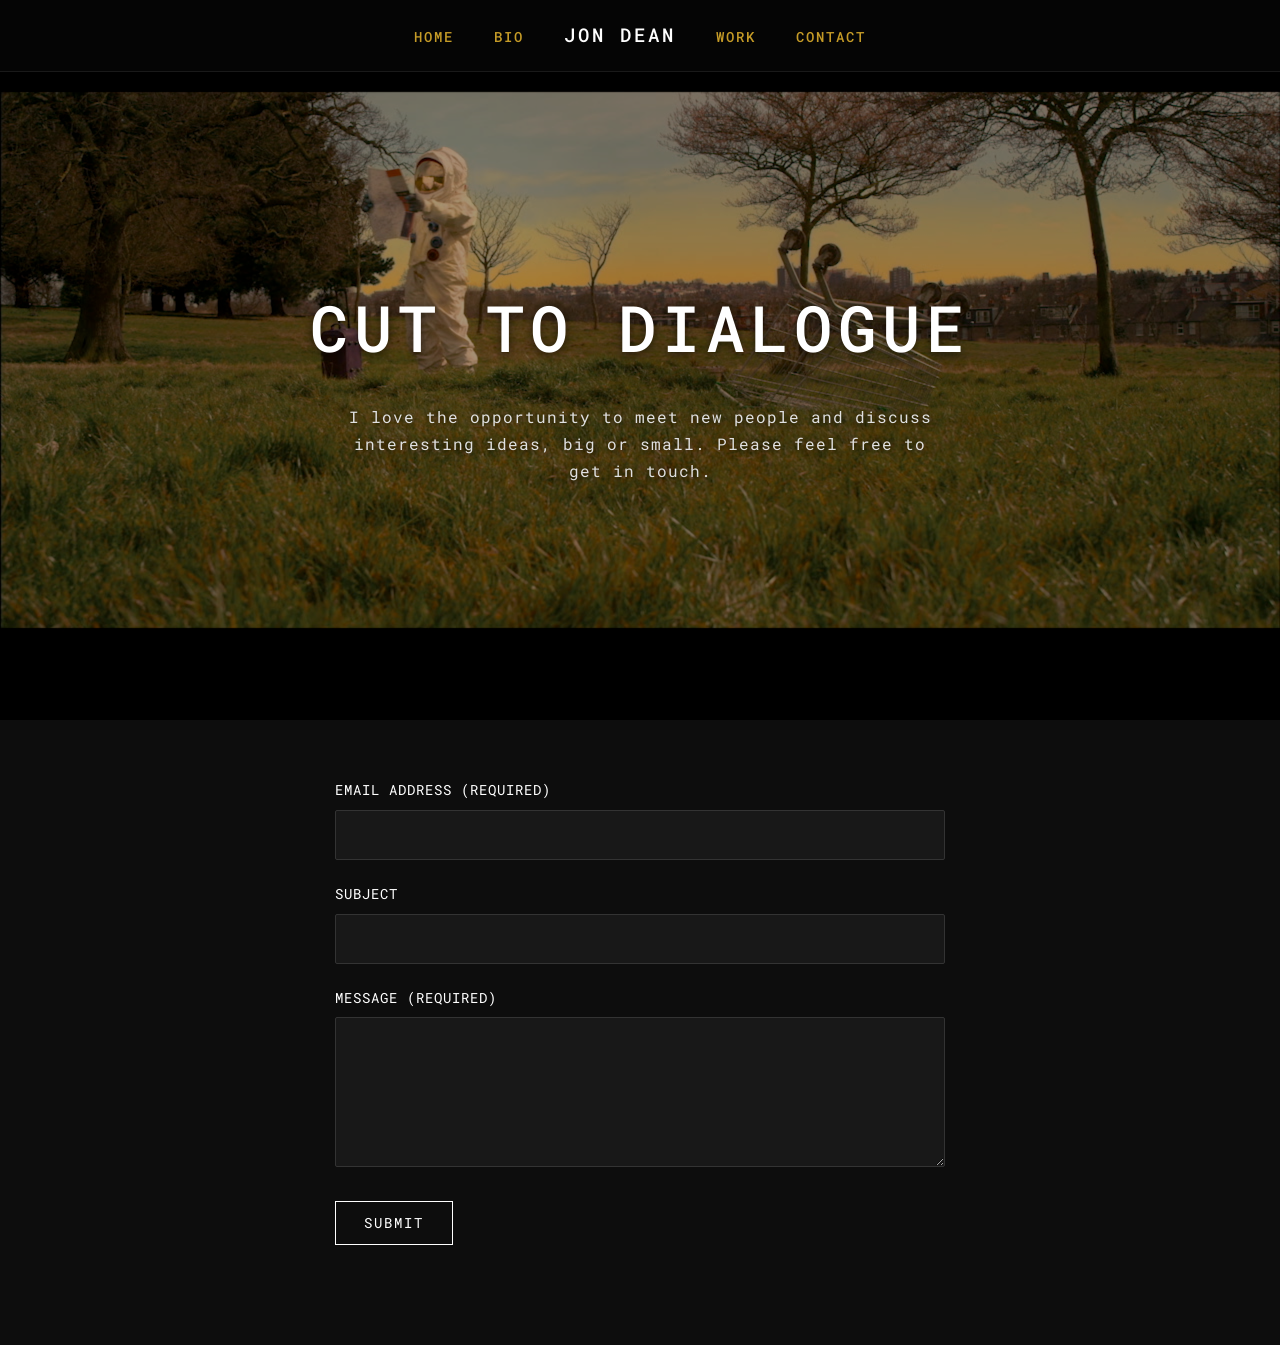
==== contact.html @ fa794639 "Updated typography and button sizes" ====
<!DOCTYPE html>
<html lang="en">
<head>
  <meta charset="UTF-8">
  <meta name="viewport" content="width=device-width, initial-scale=1.0">
  <title>Contact | Jon Dean - Film & TV Editor</title>
  <link rel="stylesheet" href="style.css">
  <link rel="preconnect" href="https://fonts.googleapis.com">
  <link rel="preconnect" href="https://fonts.gstatic.com" crossorigin>
  <link href="https://fonts.googleapis.com/css2?family=Roboto+Mono:ital,wght@0,100..700;1,100..700&display=swap" rel="stylesheet">
</head>
<body class="contact-page">

  <!-- NAVIGATION HEADER -->
  <header class="navbar">
    <nav>
      <ul>
        <li><a href="index.html#home">HOME</a></li>
        <li><a href="index.html#bio">BIO</a></li>
        <li class="logo"><a href="index.html#home">JON DEAN</a></li>
        <li><a href="work.html">WORK</a></li>
        <li><a href="contact.html">CONTACT</a></li>
      </ul>
    </nav>
  </header>

  <!-- HERO BANNER SECTION -->
  <section class="contact-hero">
    <img src="images/contact-background.png" alt="Jon Dean Contact Background" class="hero-bg-img">
    <div class="hero-overlay"></div>

    <div class="contact-hero-content">
      <h1>CUT TO DIALOGUE</h1>
      <p class="contact-intro">
        I love the opportunity to meet new people and discuss<br>
        interesting ideas, big or small. Please feel free to<br>
        get in touch.
      </p>
    </div>
  </section>

  <!-- FORM SECTION BELOW HERO -->
  <main class="contact-form-container">
    <form class="contact-form" action="#" method="POST">
      <div class="form-group">
        <label for="email">Email Address (required)</label>
        <input type="email" id="email" name="email" required>
      </div>

      <div class="form-group">
        <label for="subject">Subject</label>
        <input type="text" id="subject" name="subject">
      </div>

      <div class="form-group">
        <label for="message">Message (required)</label>
        <textarea id="message" name="message" rows="6" required></textarea>
      </div>

      <button type="submit" class="btn btn-outline">SUBMIT</button>
    </form>
  </main>

</body>
</html>
---- style.css ----
/* ==========================================
   GLOBAL RESET & BASE STYLES
   ========================================== */
* {
  margin: 0;
  padding: 0;
  box-sizing: border-box;
}

html {
  scroll-behavior: smooth;
  scroll-padding-top: 80px; /* Offset for fixed navbar on smooth scroll */
}

body {
  font-family: 'Roboto Mono', monospace;
  background-color: #0d0d0d;
  color: #ffffff;
  line-height: 1.6;
}

a {
  color: inherit;
  text-decoration: none;
}

/* ==========================================
   NAVIGATION BAR
   ========================================== */
.navbar {
  position: fixed;
  top: 0;
  left: 0;
  width: 100%;
  z-index: 1000;
  background: rgba(13, 13, 13, 0.4);
  backdrop-filter: blur(8px);
  -webkit-backdrop-filter: blur(8px);
  border-bottom: 1px solid rgba(255, 255, 255, 0.08);
  padding: 20px 0;
}

.navbar nav ul {
  display: flex;
  justify-content: center;
  align-items: center;
  list-style: none;
  gap: 40px;
}

/* Page titles in header (Gold Accent) */
.navbar nav ul li a {
  font-size: 0.9rem;
  letter-spacing: 2px;
  font-weight: 500;
  color: #c59b27;
  transition: color 0.3s ease, opacity 0.3s ease;
}

.navbar nav ul li a:hover {
  color: #ffffff;
}

/* Center Logo ("JON DEAN") - Crisp White */
.navbar nav ul li.logo a {
  font-size: 1.2rem;
  font-weight: 500;
  letter-spacing: 3px;
  color: #ffffff;
}

/* ==========================================
   BUTTON STYLES
   ========================================== */
.btn {
  display: inline-block;
  padding: 12px 28px;
  font-family: 'Roboto Mono', monospace;
  font-size: 0.85rem;
  letter-spacing: 2px;
  text-transform: uppercase;
  transition: all 0.3s ease;
}

.btn-outline {
  background: transparent;
  color: #ffffff;
  border: 1px solid #ffffff;
}

.btn-outline:hover {
  background: #ffffff;
  color: #0d0d0d;
}

/* ==========================================
   HOMEPAGE STYLES
   ========================================== */
body.home-page {
  background-color: #0d0d0d;
  color: #ffffff;
}

/* Homepage Hero Section - Centered Layout */
.home-hero {
  position: relative;
  width: 100%;
  height: 100vh;
  overflow: hidden;
  display: flex;
  justify-content: center;
  align-items: center;
  text-align: center;
  padding: 0 20px;
}

/* Hero Background Image */
.home-hero .hero-bg-img {
  position: absolute;
  top: 0;
  left: 0;
  width: 100%;
  height: 100%;
  object-fit: cover;
  object-position: center center;
  z-index: 1;
}

.home-hero .hero-overlay {
  position: absolute;
  top: 0;
  left: 0;
  width: 100%;
  height: 100%;
  background: rgba(0, 0, 0, 0.45);
  z-index: 2;
}

.home-hero-content {
  position: relative;
  z-index: 3;
  max-width: 800px;
  margin: 0 auto;
}

.home-hero-content h1 {
  font-family: 'Roboto Mono', monospace;
  font-size: clamp(2.8rem, 6vw, 5.5rem);
  font-weight: 500;
  letter-spacing: 8px;
  line-height: 1.1;
  margin-bottom: 15px;
  text-shadow: 0 4px 20px rgba(0, 0, 0, 0.8);
}

.home-hero-content h2 {
  font-family: 'Roboto Mono', monospace;
  font-size: clamp(1rem, 2vw, 1.4rem);
  font-weight: 400;
  letter-spacing: 4px;
  color: #cccccc;
  margin-bottom: 35px;
  text-shadow: 0 2px 10px rgba(0, 0, 0, 0.8);
}

.hero-buttons {
  display: flex;
  justify-content: center;
  gap: 20px;
}

/* Homepage Hero Buttons - Larger Box & Text Size */
.hero-buttons .btn {
  padding: 16px 36px;
  font-size: 1.05rem;
  letter-spacing: 3px;
}

/* Bio Section Layout */
.bio-container {
  max-width: 900px;
  margin: 0 auto;
  padding: 100px 20px 120px;
}

.bio-content h2 {
  font-size: 2rem;
  letter-spacing: 3px;
  margin-bottom: 10px;
}

.bio-content h3 {
  font-size: 1.2rem;
  letter-spacing: 2px;
  color: #888888;
  margin-bottom: 30px;
  font-style: italic;
}

.bio-content p {
  font-size: 0.95rem;
  line-height: 1.8;
  color: #dddddd;
  margin-bottom: 24px;
  letter-spacing: 0.5px;
}

.bio-quote {
  margin-top: 40px;
  padding-left: 20px;
  border-left: 2px solid #ffffff;
  font-size: 1rem;
  letter-spacing: 1px;
}

.bio-quote span {
  display: block;
  margin-top: 8px;
  font-size: 0.85rem;
  color: #888888;
}

/* ==========================================
   PORTFOLIO & WORK STYLES
   ========================================== */
.work-hero {
  padding-top: 140px;
  padding-bottom: 40px;
  text-align: center;
}

/* SHOW DON'T TELL - Exact match to CUT TO DIALOGUE */
.work-hero h1 {
  font-family: 'Roboto Mono', monospace;
  font-size: clamp(2.5rem, 5vw, 3.5rem);
  font-weight: 500;
  letter-spacing: 6px;
  color: #ffffff;
  margin-bottom: 25px;
}

.work-hero p {
  color: #888888;
  font-size: 0.9rem;
  letter-spacing: 1px;
  margin-bottom: 30px;
}

.work-hero p a {
  color: #c59b27; /* Gold accent color */
  text-decoration: underline;
  transition: opacity 0.3s ease;
}

.work-hero p a:hover {
  opacity: 0.8;
}

.work-jump-nav {
  display: flex;
  justify-content: center;
  gap: 20px;
}

/* Work Page Buttons (TELEVISION & FILM) - Slightly Larger */
.work-jump-nav .btn {
  padding: 16px 36px;
  font-size: 1.05rem;
  letter-spacing: 3px;
}

.portfolio-container {
  max-width: 1200px;
  margin: 0 auto;
  padding: 40px 20px 100px;
}

.work-category {
  margin-bottom: 80px;
}

.work-category h2 {
  font-size: 1.5rem;
  letter-spacing: 3px;
  margin-bottom: 30px;
  border-bottom: 1px solid #222222;
  padding-bottom: 10px;
}

.portfolio-grid {
  display: grid;
  grid-template-columns: repeat(auto-fill, minmax(320px, 1fr));
  gap: 30px;
}

.portfolio-item {
  cursor: pointer;
  background: #141414;
  border: 1px solid #222222;
  transition: transform 0.3s ease, border-color 0.3s ease;
}

.portfolio-item:hover {
  transform: translateY(-5px);
  border-color: #444444;
}

.thumb-wrapper {
  position: relative;
  width: 100%;
  padding-top: 56.25%; /* 16:9 Aspect Ratio */
  overflow: hidden;
  background: #000;
}

.thumb-wrapper img {
  position: absolute;
  top: 0;
  left: 0;
  width: 100%;
  height: 100%;
  object-fit: cover;
  opacity: 0.85;
  transition: opacity 0.3s ease;
}

.portfolio-item:hover .thumb-wrapper img {
  opacity: 1;
}

.thumb-overlay {
  position: absolute;
  top: 0;
  left: 0;
  width: 100%;
  height: 100%;
  display: flex;
  justify-content: center;
  align-items: center;
  background: rgba(0, 0, 0, 0.3);
  opacity: 0;
  transition: opacity 0.3s ease;
}

.portfolio-item:hover .thumb-overlay {
  opacity: 1;
}

.play-icon {
  font-size: 2rem;
  color: #ffffff;
}

.item-info {
  padding: 20px;
}

.item-info h3 {
  font-size: 1rem;
  letter-spacing: 1.5px;
  margin-bottom: 5px;
}

.item-info p {
  font-size: 0.8rem;
  color: #777777;
  letter-spacing: 1px;
}

/* ==========================================
   LIGHTBOX MODAL
   ========================================== */
.video-modal {
  position: fixed;
  top: 0;
  left: 0;
  width: 100%;
  height: 100%;
  z-index: 2000;
  display: flex;
  justify-content: center;
  align-items: center;
  visibility: hidden;
  opacity: 0;
  transition: opacity 0.3s ease, visibility 0.3s ease;
}

.video-modal.active {
  visibility: visible;
  opacity: 1;
}

.modal-backdrop {
  position: absolute;
  top: 0;
  left: 0;
  width: 100%;
  height: 100%;
  background: rgba(0, 0, 0, 0.9);
}

.modal-content {
  position: relative;
  width: 90%;
  max-width: 900px;
  background: #111111;
  border: 1px solid #333333;
  z-index: 2001;
  padding: 30px;
  max-height: 90vh;
  overflow-y: auto;
}

.modal-close {
  position: absolute;
  top: 15px;
  right: 20px;
  background: none;
  border: none;
  color: #ffffff;
  font-size: 2rem;
  cursor: pointer;
  line-height: 1;
}

.iframe-container {
  position: relative;
  width: 100%;
  padding-top: 56.25%;
  margin-bottom: 25px;
  background: #000;
}

.iframe-container iframe {
  position: absolute;
  top: 0;
  left: 0;
  width: 100%;
  height: 100%;
}

.modal-info h3 {
  font-size: 1.3rem;
  letter-spacing: 2px;
  margin-bottom: 5px;
}

.modal-info h4 {
  font-size: 0.9rem;
  color: #888888;
  margin-bottom: 15px;
}

.modal-info p {
  font-size: 0.85rem;
  color: #cccccc;
  line-height: 1.6;
}

/* ==========================================
   CONTACT PAGE STYLES
   ========================================== */

body.contact-page {
  background-color: #0d0d0d;
  color: #ffffff;
}

/* Hero Section: 80vh creates space for form below */
.contact-hero {
  position: relative;
  width: 100%;
  height: 80vh;
  overflow: hidden;
  display: flex;
  justify-content: center;
  align-items: center;
  text-align: center;
  padding: 0 20px;
}

/* Background Image: crops out top black bar & centers subject */
.hero-bg-img {
  position: absolute;
  top: 0;
  left: 0;
  width: 100%;
  height: 100%;
  object-fit: cover;
  object-position: center 30%;
  z-index: 1;
}

/* Dark contrast overlay for text readability */
.hero-overlay {
  position: absolute;
  top: 0;
  left: 0;
  width: 100%;
  height: 100%;
  background: rgba(0, 0, 0, 0.35);
  z-index: 2;
}

.contact-hero-content {
  position: relative;
  z-index: 3;
  margin-top: 40px;
}

.contact-hero h1 {
  font-family: 'Roboto Mono', monospace;
  font-size: clamp(2.5rem, 5vw, 4.5rem);
  font-weight: 500;
  letter-spacing: 6px;
  color: #ffffff;
  margin-bottom: 25px;
  text-shadow: 0 2px 10px rgba(0, 0, 0, 0.6);
}

.contact-intro {
  font-family: 'Roboto Mono', monospace;
  font-size: clamp(0.85rem, 1.5vw, 1rem);
  color: #e0e0e0;
  line-height: 1.7;
  letter-spacing: 1px;
  text-shadow: 0 1px 6px rgba(0, 0, 0, 0.7);
}

/* Form Container below the Hero */
.contact-form-container {
  max-width: 650px;
  margin: 0 auto;
  padding: 60px 20px 100px;
}

.contact-form {
  display: flex;
  flex-direction: column;
  gap: 24px;
}

.form-group {
  display: flex;
  flex-direction: column;
  gap: 8px;
}

.form-group label {
  font-family: 'Roboto Mono', monospace;
  font-size: 0.85rem;
  text-transform: uppercase;
  letter-spacing: 1px;
  color: #ffffff;
}

.form-group input,
.form-group textarea {
  width: 100%;
  background: #181818;
  border: 1px solid #333333;
  color: #ffffff;
  padding: 14px 16px;
  font-family: 'Roboto Mono', monospace;
  font-size: 0.95rem;
  border-radius: 2px;
  outline: none;
  transition: border-color 0.3s ease, background-color 0.3s ease;
}

.form-group input:focus,
.form-group textarea:focus {
  border-color: #ffffff;
  background: #202020;
}

.contact-form button {
  align-self: flex-start;
  margin-top: 10px;
  cursor: pointer;
}
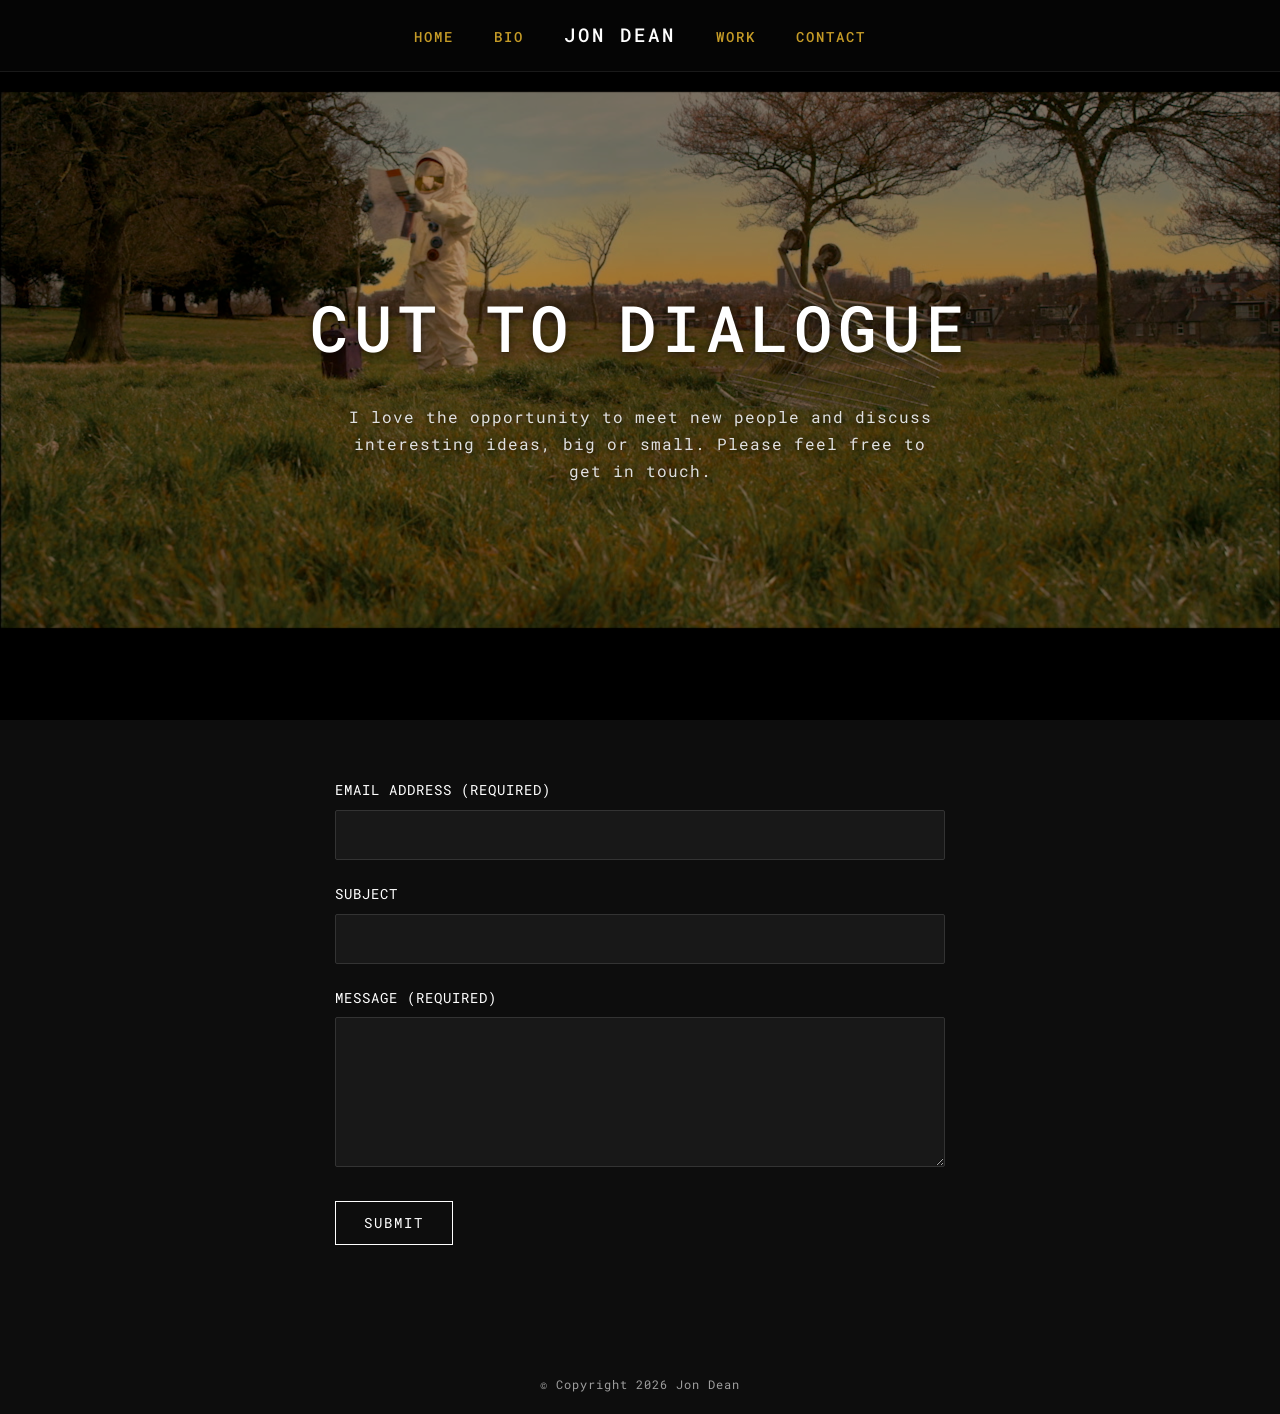
==== commit 7d61db26: "Updated portfolio details" ====
--- a/contact.html
+++ b/contact.html
@@ -41,7 +41,7 @@
 
   <!-- FORM SECTION BELOW HERO -->
   <main class="contact-form-container">
-    <form class="contact-form" action="#" method="POST">
+    <form class="contact-form" action="https://formspree.io/f/mdaqrelb" method="POST">
       <div class="form-group">
         <label for="email">Email Address (required)</label>
         <input type="email" id="email" name="email" required>
@@ -60,6 +60,13 @@
       <button type="submit" class="btn btn-outline">SUBMIT</button>
     </form>
   </main>
+  <!-- FOOTER -->
+  <footer class="site-footer">
+    <p>&copy; Copyright <span id="year"></span> Jon Dean</p>
+  </footer>
 
+  <script>
+    document.getElementById("year").textContent = new Date().getFullYear();
+  </script>
 </body>
 </html>
--- a/style.css
+++ b/style.css
@@ -146,7 +146,7 @@
 .home-hero-content h1 {
   font-family: 'Roboto Mono', monospace;
   font-size: clamp(2.8rem, 6vw, 5.5rem);
-  font-weight: 500;
+  font-weight: 350;
   letter-spacing: 8px;
   line-height: 1.1;
   margin-bottom: 15px;
@@ -578,4 +578,15 @@
   align-self: flex-start;
   margin-top: 10px;
   cursor: pointer;
+}
+
+/* ==========================================
+   SITE FOOTER
+   ========================================== */
+.site-footer {
+  text-align: center;
+  padding: 30px 0 20px;
+  font-size: 0.75rem;
+  letter-spacing: 1px;
+  opacity: 0.6;
 }
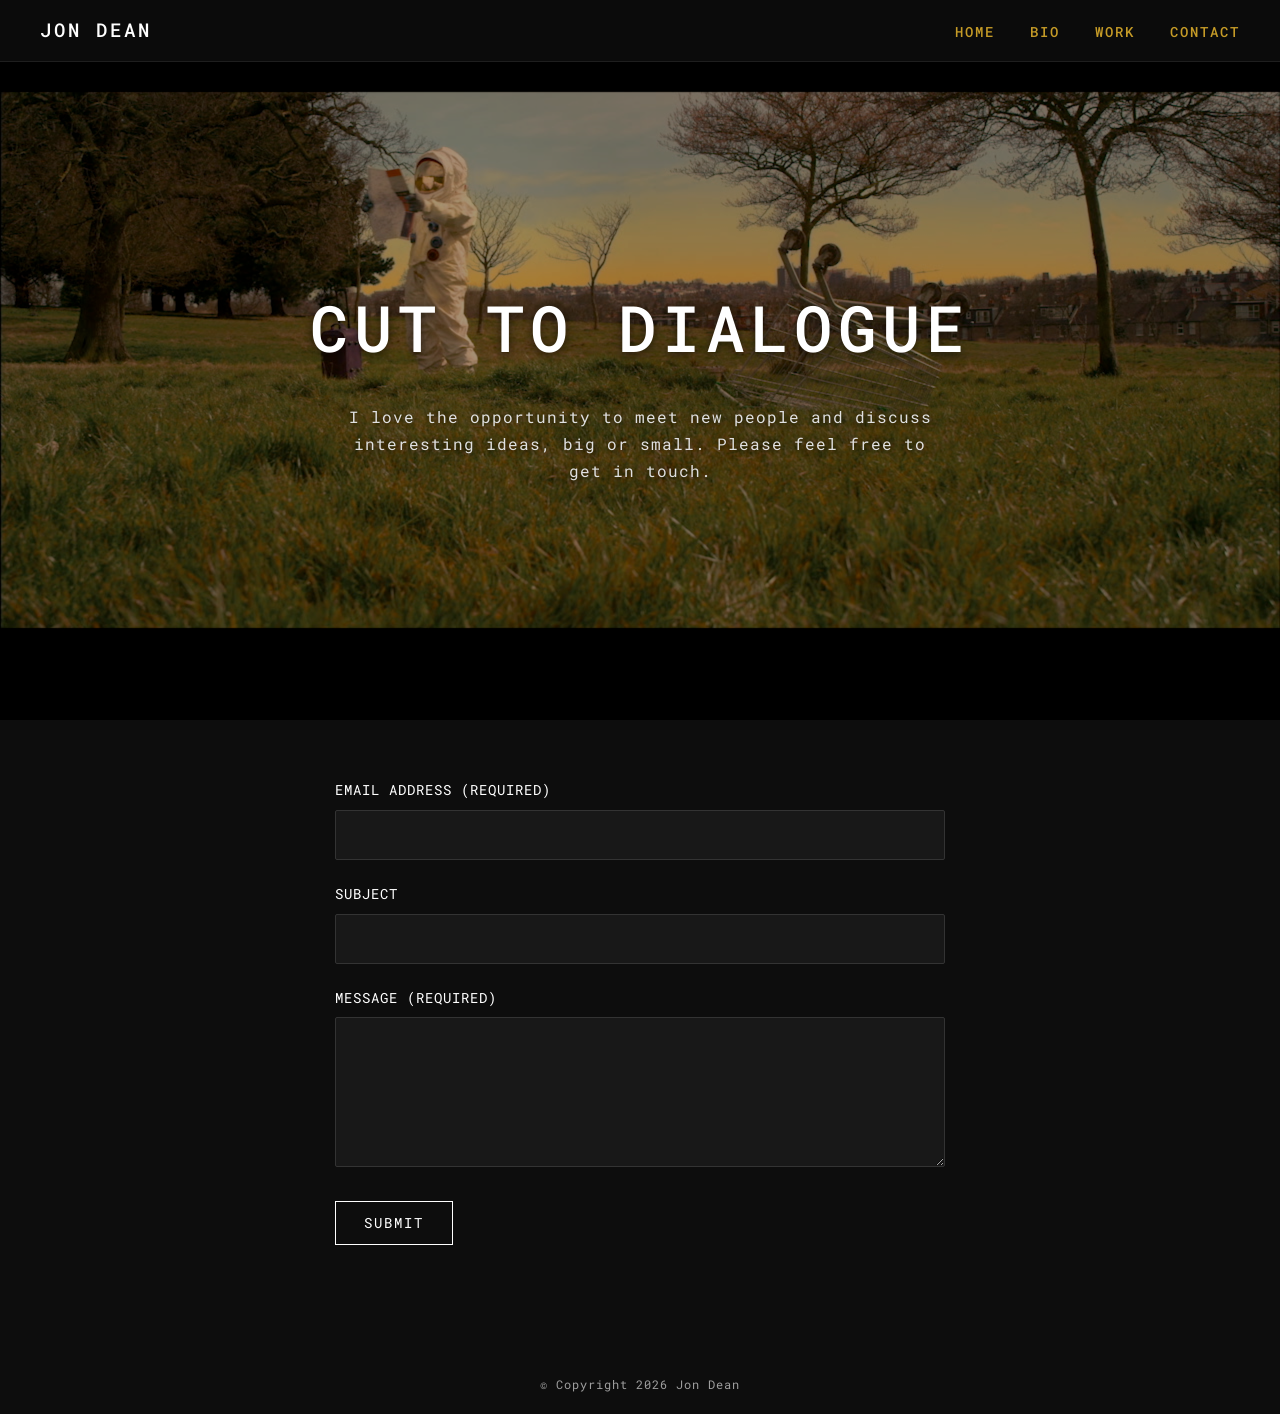
==== commit fac1b1dd: "Updated portfolio details" ====
--- a/contact.html
+++ b/contact.html
@@ -11,13 +11,20 @@
 </head>
 <body class="contact-page">
 
-  <!-- NAVIGATION HEADER -->
+ <!-- NAVIGATION HEADER -->
   <header class="navbar">
-    <nav>
-      <ul>
+    <nav class="nav-container">
+      <div class="logo"><a href="index.html#home">JON DEAN</a></div>
+      
+      <!-- Mobile Menu Toggle Button -->
+      <button class="nav-toggle" aria-label="Toggle navigation">
+        <span class="hamburger"></span>
+      </button>
+
+      <!-- Nav Links -->
+      <ul class="nav-links">
         <li><a href="index.html#home">HOME</a></li>
         <li><a href="index.html#bio">BIO</a></li>
-        <li class="logo"><a href="index.html#home">JON DEAN</a></li>
         <li><a href="work.html">WORK</a></li>
         <li><a href="contact.html">CONTACT</a></li>
       </ul>
--- a/style.css
+++ b/style.css
@@ -33,40 +33,131 @@
   left: 0;
   width: 100%;
   z-index: 1000;
-  background: rgba(13, 13, 13, 0.4);
+  background: rgba(13, 13, 13, 0.85);
   backdrop-filter: blur(8px);
   -webkit-backdrop-filter: blur(8px);
   border-bottom: 1px solid rgba(255, 255, 255, 0.08);
-  padding: 20px 0;
-}
-
-.navbar nav ul {
-  display: flex;
-  justify-content: center;
+  padding: 15px 25px;
+}
+
+.nav-container {
+  display: flex;
+  justify-content: space-between;
+  align-items: center;
+  max-width: 1200px;
+  margin: 0 auto;
+}
+
+/* Logo */
+.logo a {
+  font-size: 1.2rem;
+  font-weight: 500;
+  letter-spacing: 3px;
+  color: #ffffff;
+}
+
+/* Desktop Links */
+.nav-links {
+  display: flex;
   align-items: center;
   list-style: none;
-  gap: 40px;
-}
-
-/* Page titles in header (Gold Accent) */
-.navbar nav ul li a {
+  gap: 35px;
+}
+
+.nav-links li a {
   font-size: 0.9rem;
   letter-spacing: 2px;
   font-weight: 500;
-  color: #c59b27;
-  transition: color 0.3s ease, opacity 0.3s ease;
-}
-
-.navbar nav ul li a:hover {
-  color: #ffffff;
-}
-
-/* Center Logo ("JON DEAN") - Crisp White */
-.navbar nav ul li.logo a {
-  font-size: 1.2rem;
-  font-weight: 500;
-  letter-spacing: 3px;
-  color: #ffffff;
+  color: #c59b27; /* Gold accent color */
+  transition: color 0.3s ease;
+}
+
+.nav-links li a:hover {
+  color: #ffffff;
+}
+
+/* Hamburger Button (Hidden on Desktop) */
+.nav-toggle {
+  display: none;
+  background: transparent;
+  border: none;
+  cursor: pointer;
+  padding: 5px;
+}
+
+.hamburger {
+  display: block;
+  width: 24px;
+  height: 2px;
+  background: #ffffff;
+  position: relative;
+  transition: background 0.3s ease;
+}
+
+.hamburger::before,
+.hamburger::after {
+  content: '';
+  position: absolute;
+  width: 24px;
+  height: 2px;
+  background: #ffffff;
+  transition: transform 0.3s ease, top 0.3s ease;
+}
+
+.hamburger::before { top: -7px; }
+.hamburger::after { top: 7px; }
+
+/* Transform Hamburger into "X" when active */
+.nav-toggle.active .hamburger {
+  background: transparent;
+}
+
+.nav-toggle.active .hamburger::before {
+  top: 0;
+  transform: rotate(45deg);
+}
+
+.nav-toggle.active .hamburger::after {
+  top: 0;
+  transform: rotate(-45deg);
+}
+
+/* ==========================================
+   MOBILE & TABLET RESPONSIVE MENU
+   ========================================== */
+@media (max-width: 768px) {
+  .nav-toggle {
+    display: block; /* Show hamburger icon on mobile */
+  }
+
+  .nav-links {
+    position: absolute;
+    top: 100%;
+    left: 0;
+    width: 100%;
+    background: #0d0d0d;
+    border-bottom: 1px solid rgba(255, 255, 255, 0.1);
+    flex-direction: column;
+    gap: 0;
+    max-height: 0;
+    overflow: hidden;
+    transition: max-height 0.4s ease-in-out;
+  }
+
+  .nav-links.active {
+    max-height: 300px; /* Expands open on toggle */
+  }
+
+  .nav-links li {
+    width: 100%;
+    text-align: center;
+  }
+
+  .nav-links li a {
+    display: block;
+    padding: 18px 0;
+    border-top: 1px solid rgba(255, 255, 255, 0.05);
+  }
 }
 
 /* ==========================================
@@ -229,7 +320,6 @@
   text-align: center;
 }
 
-/* SHOW DON'T TELL - Exact match to CUT TO DIALOGUE */
 .work-hero h1 {
   font-family: 'Roboto Mono', monospace;
   font-size: clamp(2.5rem, 5vw, 3.5rem);
@@ -247,7 +337,7 @@
 }
 
 .work-hero p a {
-  color: #c59b27; /* Gold accent color */
+  color: #c59b27;
   text-decoration: underline;
   transition: opacity 0.3s ease;
 }
@@ -262,7 +352,6 @@
   gap: 20px;
 }
 
-/* Work Page Buttons (TELEVISION & FILM) - Slightly Larger */
 .work-jump-nav .btn {
   padding: 16px 36px;
   font-size: 1.05rem;
@@ -479,7 +568,6 @@
   padding: 0 20px;
 }
 
-/* Background Image: crops out top black bar & centers subject */
 .hero-bg-img {
   position: absolute;
   top: 0;
@@ -491,7 +579,6 @@
   z-index: 1;
 }
 
-/* Dark contrast overlay for text readability */
 .hero-overlay {
   position: absolute;
   top: 0;
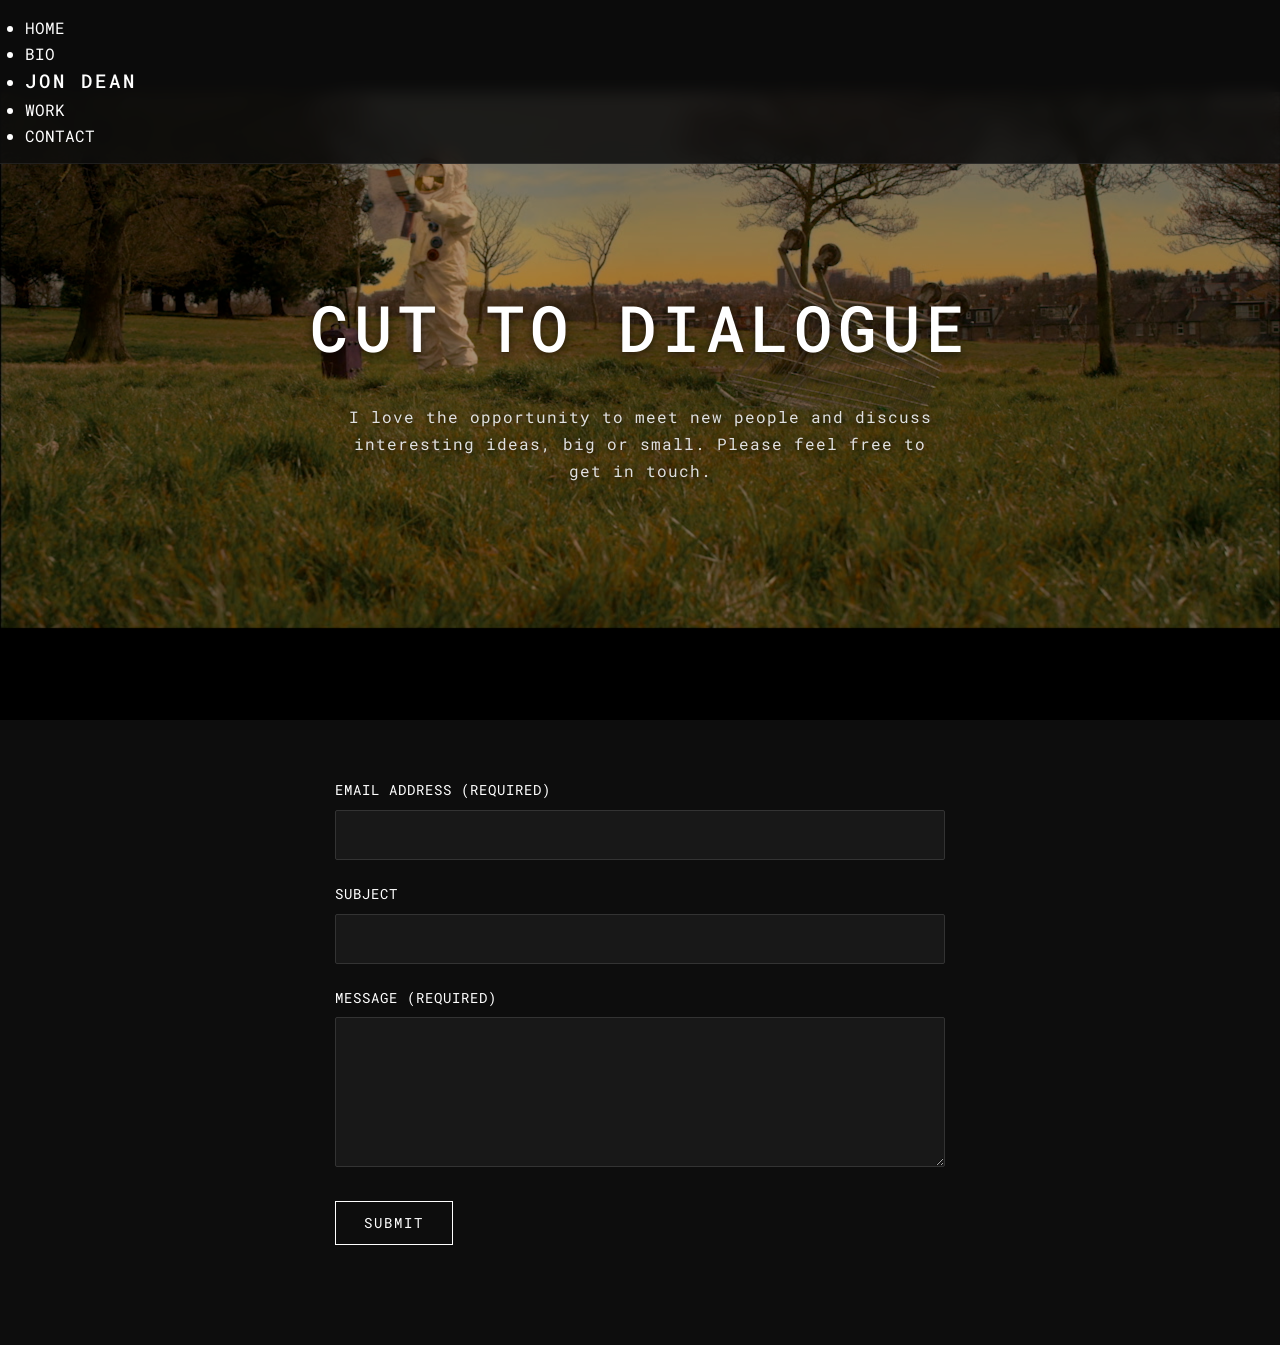
==== commit da388435: "Updated portfolio details" ====
--- a/contact.html
+++ b/contact.html
@@ -11,20 +11,13 @@
 </head>
 <body class="contact-page">
 
- <!-- NAVIGATION HEADER -->
+  <!-- NAVIGATION HEADER -->
   <header class="navbar">
-    <nav class="nav-container">
-      <div class="logo"><a href="index.html#home">JON DEAN</a></div>
-      
-      <!-- Mobile Menu Toggle Button -->
-      <button class="nav-toggle" aria-label="Toggle navigation">
-        <span class="hamburger"></span>
-      </button>
-
-      <!-- Nav Links -->
-      <ul class="nav-links">
+    <nav>
+      <ul>
         <li><a href="index.html#home">HOME</a></li>
         <li><a href="index.html#bio">BIO</a></li>
+        <li class="logo"><a href="index.html#home">JON DEAN</a></li>
         <li><a href="work.html">WORK</a></li>
         <li><a href="contact.html">CONTACT</a></li>
       </ul>
@@ -48,7 +41,7 @@
 
   <!-- FORM SECTION BELOW HERO -->
   <main class="contact-form-container">
-    <form class="contact-form" action="https://formspree.io/f/mdaqrelb" method="POST">
+    <form class="contact-form" action="#" method="POST">
       <div class="form-group">
         <label for="email">Email Address (required)</label>
         <input type="email" id="email" name="email" required>
@@ -67,13 +60,6 @@
       <button type="submit" class="btn btn-outline">SUBMIT</button>
     </form>
   </main>
-  <!-- FOOTER -->
-  <footer class="site-footer">
-    <p>&copy; Copyright <span id="year"></span> Jon Dean</p>
-  </footer>
 
-  <script>
-    document.getElementById("year").textContent = new Date().getFullYear();
-  </script>
 </body>
 </html>
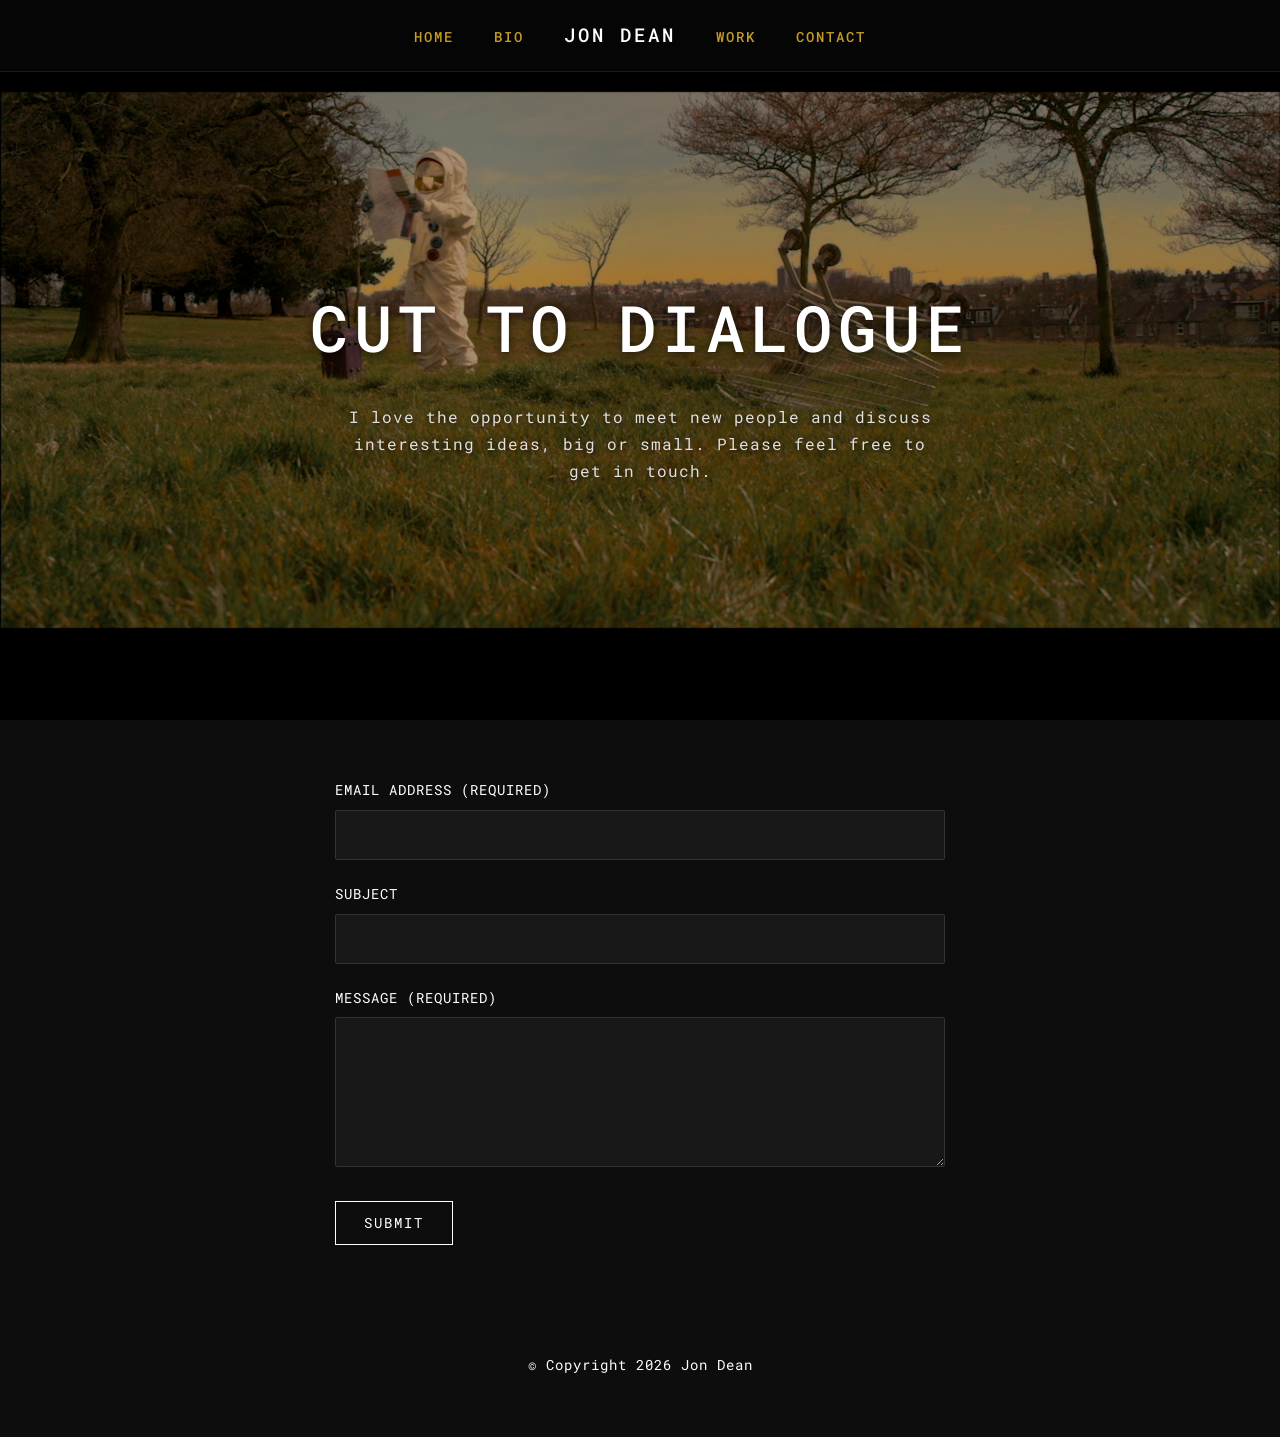
==== commit 2a78fe61: "Updated portfolio details" ====
--- a/contact.html
+++ b/contact.html
@@ -13,8 +13,8 @@
 
   <!-- NAVIGATION HEADER -->
   <header class="navbar">
-    <nav>
-      <ul>
+    <nav class="nav-container">
+      <ul class="nav-links">
         <li><a href="index.html#home">HOME</a></li>
         <li><a href="index.html#bio">BIO</a></li>
         <li class="logo"><a href="index.html#home">JON DEAN</a></li>
@@ -41,7 +41,7 @@
 
   <!-- FORM SECTION BELOW HERO -->
   <main class="contact-form-container">
-    <form class="contact-form" action="#" method="POST">
+    <form class="contact-form" action="https://formspree.io/f/mdaqrelb" method="POST">
       <div class="form-group">
         <label for="email">Email Address (required)</label>
         <input type="email" id="email" name="email" required>
@@ -61,5 +61,16 @@
     </form>
   </main>
 
+<!-- SITE FOOTER -->
+    <footer class="site-footer">
+      <p>© Copyright <span id="year">2026</span> Jon Dean</p>
+    </footer>
+
+    <!-- DYNAMIC YEAR SCRIPT -->
+    <script>
+      document.getElementById("year").textContent = new Date().getFullYear();
+    </script>
+  </body>
+</html>
 </body>
 </html>
--- a/style.css
+++ b/style.css
@@ -9,7 +9,7 @@
 
 html {
   scroll-behavior: smooth;
-  scroll-padding-top: 80px; /* Offset for fixed navbar on smooth scroll */
+  scroll-padding-top: 15px; /* Offset for fixed navbar on smooth scroll */
 }
 
 body {
@@ -33,131 +33,40 @@
   left: 0;
   width: 100%;
   z-index: 1000;
-  background: rgba(13, 13, 13, 0.85);
+  background: rgba(13, 13, 13, 0.4);
   backdrop-filter: blur(8px);
   -webkit-backdrop-filter: blur(8px);
   border-bottom: 1px solid rgba(255, 255, 255, 0.08);
-  padding: 15px 25px;
-}
-
-.nav-container {
-  display: flex;
-  justify-content: space-between;
+  padding: 20px 0;
+}
+
+.navbar nav ul {
+  display: flex;
+  justify-content: center;
   align-items: center;
-  max-width: 1200px;
-  margin: 0 auto;
-}
-
-/* Logo */
-.logo a {
+  list-style: none;
+  gap: 40px;
+}
+
+/* Page titles in header (Gold Accent) */
+.navbar nav ul li a {
+  font-size: 0.9rem;
+  letter-spacing: 2px;
+  font-weight: 500;
+  color: #c59b27;
+  transition: color 0.3s ease, opacity 0.3s ease;
+}
+
+.navbar nav ul li a:hover {
+  color: #ffffff;
+}
+
+/* Center Logo ("JON DEAN") - Crisp White */
+.navbar nav ul li.logo a {
   font-size: 1.2rem;
   font-weight: 500;
   letter-spacing: 3px;
   color: #ffffff;
-}
-
-/* Desktop Links */
-.nav-links {
-  display: flex;
-  align-items: center;
-  list-style: none;
-  gap: 35px;
-}
-
-.nav-links li a {
-  font-size: 0.9rem;
-  letter-spacing: 2px;
-  font-weight: 500;
-  color: #c59b27; /* Gold accent color */
-  transition: color 0.3s ease;
-}
-
-.nav-links li a:hover {
-  color: #ffffff;
-}
-
-/* Hamburger Button (Hidden on Desktop) */
-.nav-toggle {
-  display: none;
-  background: transparent;
-  border: none;
-  cursor: pointer;
-  padding: 5px;
-}
-
-.hamburger {
-  display: block;
-  width: 24px;
-  height: 2px;
-  background: #ffffff;
-  position: relative;
-  transition: background 0.3s ease;
-}
-
-.hamburger::before,
-.hamburger::after {
-  content: '';
-  position: absolute;
-  width: 24px;
-  height: 2px;
-  background: #ffffff;
-  transition: transform 0.3s ease, top 0.3s ease;
-}
-
-.hamburger::before { top: -7px; }
-.hamburger::after { top: 7px; }
-
-/* Transform Hamburger into "X" when active */
-.nav-toggle.active .hamburger {
-  background: transparent;
-}
-
-.nav-toggle.active .hamburger::before {
-  top: 0;
-  transform: rotate(45deg);
-}
-
-.nav-toggle.active .hamburger::after {
-  top: 0;
-  transform: rotate(-45deg);
-}
-
-/* ==========================================
-   MOBILE & TABLET RESPONSIVE MENU
-   ========================================== */
-@media (max-width: 768px) {
-  .nav-toggle {
-    display: block; /* Show hamburger icon on mobile */
-  }
-
-  .nav-links {
-    position: absolute;
-    top: 100%;
-    left: 0;
-    width: 100%;
-    background: #0d0d0d;
-    border-bottom: 1px solid rgba(255, 255, 255, 0.1);
-    flex-direction: column;
-    gap: 0;
-    max-height: 0;
-    overflow: hidden;
-    transition: max-height 0.4s ease-in-out;
-  }
-
-  .nav-links.active {
-    max-height: 300px; /* Expands open on toggle */
-  }
-
-  .nav-links li {
-    width: 100%;
-    text-align: center;
-  }
-
-  .nav-links li a {
-    display: block;
-    padding: 18px 0;
-    border-top: 1px solid rgba(255, 255, 255, 0.05);
-  }
 }
 
 /* ==========================================
@@ -237,7 +146,7 @@
 .home-hero-content h1 {
   font-family: 'Roboto Mono', monospace;
   font-size: clamp(2.8rem, 6vw, 5.5rem);
-  font-weight: 350;
+  font-weight: 500;
   letter-spacing: 8px;
   line-height: 1.1;
   margin-bottom: 15px;
@@ -267,48 +176,91 @@
   letter-spacing: 3px;
 }
 
-/* Bio Section Layout */
-.bio-container {
-  max-width: 900px;
+/* ==========================================
+   SCREENPLAY BIO SECTION
+   ========================================== */
+.script-container {
+  max-width: 1200px;
   margin: 0 auto;
-  padding: 100px 20px 120px;
-}
-
-.bio-content h2 {
+  padding: 120px 40px 30px;
+  font-family: 'Roboto Mono', monospace;
+  color: #ffffff; /* Crisp white for main text */
+  text-align: left;
+}
+
+/* Headings: FADE IN: & INT. JON'S WEBSITE (#99908F) */
+.script-container .fade-in {
+  font-size: 2.4rem;
+  font-weight: 700;
+  letter-spacing: 2px;
+  margin-bottom: 20px;
+  line-height: 1.2;
+  color: #99908F;
+}
+
+.script-container .scene-heading {
+  font-size: 1.62rem;
+  font-weight: 700;
+  letter-spacing: 2px;
+  margin-bottom: 30px;
+  line-height: 1.2;
+  color: #99908F;
+}
+
+/* Script Body Paragraphs */
+.script-body p {
+  font-size: 1.14rem;
+  line-height: 1.85;
+  letter-spacing: 1px;
+  color: #ffffff;
+  margin-bottom: 26px;
+  text-transform: uppercase;
+}
+
+.script-body p em {
+  font-style: italic;
+}
+
+/* Inline Link ("PLEASE GET IN TOUCH") */
+.script-body .inline-link {
+  color: #c59b27;
+  text-decoration: underline;
+  transition: opacity 0.2s ease, color 0.2s ease;
+}
+
+.script-body .inline-link:hover {
+  color: #ffffff;
+  opacity: 0.85;
+}
+
+/* Quote Section ("WANNA TAKE A RIDE?") (#99908F) */
+.script-quote {
+  margin-top: 45px;
+}
+
+.script-quote .quote-line {
   font-size: 2rem;
-  letter-spacing: 3px;
-  margin-bottom: 10px;
-}
-
-.bio-content h3 {
-  font-size: 1.2rem;
-  letter-spacing: 2px;
-  color: #888888;
-  margin-bottom: 30px;
-  font-style: italic;
-}
-
-.bio-content p {
-  font-size: 0.95rem;
-  line-height: 1.8;
-  color: #dddddd;
-  margin-bottom: 24px;
-  letter-spacing: 0.5px;
-}
-
-.bio-quote {
-  margin-top: 40px;
-  padding-left: 20px;
-  border-left: 2px solid #ffffff;
-  font-size: 1rem;
+  line-height: 1.25;
+  margin-bottom: 12px;
   letter-spacing: 1px;
-}
-
-.bio-quote span {
-  display: block;
-  margin-top: 8px;
-  font-size: 0.85rem;
-  color: #888888;
+  text-transform: uppercase;
+  color: #99908F;
+}
+
+/* John Hurt Attribution (#99908F) */
+.script-quote .quote-author {
+  font-size: 1.5rem;
+  color: #99908F;
+  letter-spacing: 1.5px;
+  text-transform: uppercase;
+}
+
+/* John Hurt Attribution (Scaled down 25% to 1.5rem) */
+.script-quote .quote-author {
+  font-size: 1.5rem; /* Reduced from 2rem */
+  color: #cccccc; /* Light grey */
+  letter-spacing: 1.5px;
+  text-transform: uppercase;
 }
 
 /* ==========================================
@@ -320,6 +272,7 @@
   text-align: center;
 }
 
+/* SHOW DON'T TELL - Exact match to CUT TO DIALOGUE */
 .work-hero h1 {
   font-family: 'Roboto Mono', monospace;
   font-size: clamp(2.5rem, 5vw, 3.5rem);
@@ -337,7 +290,7 @@
 }
 
 .work-hero p a {
-  color: #c59b27;
+  color: #c59b27; /* Gold accent color */
   text-decoration: underline;
   transition: opacity 0.3s ease;
 }
@@ -352,6 +305,7 @@
   gap: 20px;
 }
 
+/* Work Page Buttons (TELEVISION & FILM) - Slightly Larger */
 .work-jump-nav .btn {
   padding: 16px 36px;
   font-size: 1.05rem;
@@ -549,7 +503,6 @@
 /* ==========================================
    CONTACT PAGE STYLES
    ========================================== */
-
 body.contact-page {
   background-color: #0d0d0d;
   color: #ffffff;
@@ -568,6 +521,7 @@
   padding: 0 20px;
 }
 
+/* Background Image: crops out top black bar & centers subject */
 .hero-bg-img {
   position: absolute;
   top: 0;
@@ -579,6 +533,7 @@
   z-index: 1;
 }
 
+/* Dark contrast overlay for text readability */
 .hero-overlay {
   position: absolute;
   top: 0;
@@ -668,12 +623,15 @@
 }
 
 /* ==========================================
-   SITE FOOTER
+   SITE FOOTER (Copyright Notice)
    ========================================== */
 .site-footer {
-  text-align: center;
-  padding: 30px 0 20px;
-  font-size: 0.75rem;
+  max-width: 1200px;
+  margin: 0 auto;
+  padding: 10px 40px 60px;
+  text-align: center; /* Centred as requested */
+  font-family: 'Roboto Mono', monospace;
+  font-size: 0.85rem;
+  color: #ffffff;
   letter-spacing: 1px;
-  opacity: 0.6;
 }
